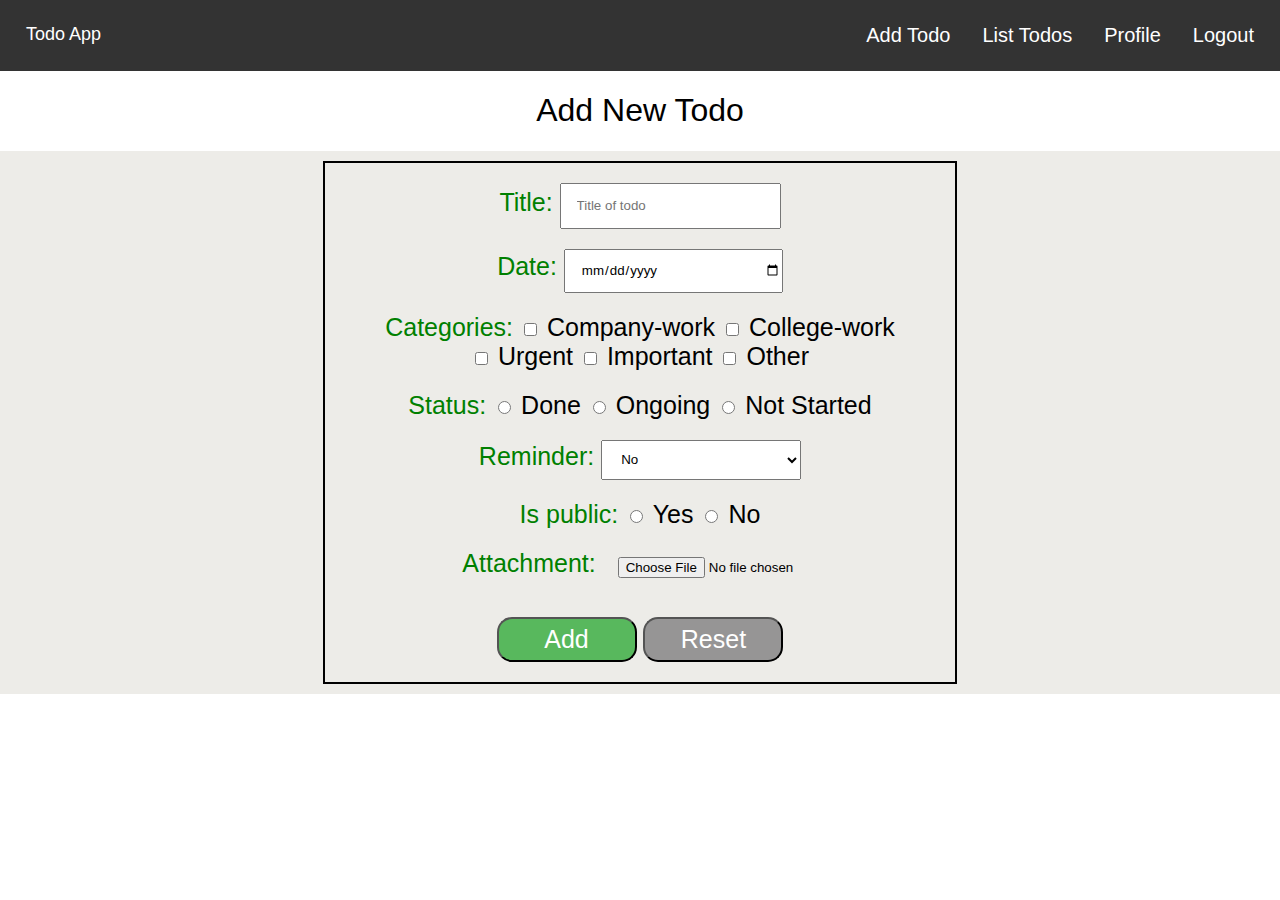
==== addTodo.html @ a4e82779 "view files functionality added, renaming project files" ====
<!DOCTYPE html>
<html>
<head>
	<title>Add Todo</title>		
	<link rel="stylesheet" type="text/css" href="css/style.css">
	<link rel="stylesheet" type="text/css" href="css/addTodo.css">
</head>
<body>
	<main class="container">
		<header>
			<div class="navbar">
				<ul>
				<label id="logo">Todo App</label>
				  <li><a id="logout" href="index.html">Logout</a></li>
				  <li><a href="profile.html">Profile</a></li>
				  <li><a href="todoList.html">List Todos</a></li>
				  <li><a href="addTodo.html">Add Todo</a></li>
				</ul>
			</div>
		</header>

		<div class="heading">
			<h1>Add New Todo</h1>
		</div>


		<section class="addtodo-container">
			
			<div class="form-container">
			<form class="addtodo-forms">
					<div id="error" class="error-msg"></div>
					<div class="form-group">
						<label class="main-label" for="title">Title: </label>
						<input class="form-filed" id="title" type="text" name="title" placeholder="Title of todo">
					</div>
					<div class="form-group">
						<label class="main-label" for="date">Date: </label>
						<input class="form-filed" id="date" type="date" name="date">
					</div>
					<div class="form-group">
						<label class="main-label"  for="categories">Categories: </label>
						<input type="checkbox" name="company-work" class="cat" id="company-work" value="Company-work">
						<lable for="company-work">Company-work</lable>
						<input type="checkbox" name="college-work" class="cat" id="college-work" value="College-work">
						<label for="college-work">College-work</label><br>
						<input type="checkbox" name="urgent" class="cat" id="urgent" value="Urgent">
						<label for="urgent">Urgent</label>
						<input type="checkbox" name="important" class="cat" id="important" value="Important">
						<label for="important">Important</label>
						<input type="checkbox" name="other" class="cat" id="other" value="Other">
						<label for="other">Other</label>
					</div>
				
				
				<div class="form-group">
					<label class="main-label" for="status">Status:</label>
					<input type="radio" name="status" id="mrkD" value="done">
					<label for="mrkD">Done</label>	
					<input type="radio" name="status" id="mrkO" value="ongoing">
					<label for="mrkO">Ongoing</label>
					<input type="radio" name="status" id="mrkN" value="not Started">
					<label for="mrkO">Not Started</label>	
				</div>
				<div class="form-group ">
					<label class="main-label" for="reminder">Reminder:</label>
					<select class="form-filed" name="reminder" id="reminder" onchange="showRemDate()">
						<option value="No"><lable for="No">No</lable></option>
						<option value="Yes" ><lable for="Yes" >Yes</lable></option>
					</select>
				</div>
				<div class="form-group" id="reminder-date">
					<label class="main-label" for="remD">Reminder Date:</label>
					<input class="form-filed" id="remD" type="date" name="remD" >
				</div>
				<div class="form-group">
					<label class="main-label">Is public:</label>
					<input id="isPublic" type="radio" name="ispublic" value="Yes">
					<lable for="Yes" >Yes</lable>
					<input id="isNotPublic" type="radio" name="ispublic" value="No">
					<label for="No" >No</label> 
				</div>
				<div class="form-group">
					<label class="main-label" for="attachment">Attachment:</label>
					<input class="form-filed" type="file" id="attachment" name="attachment">
				</div>
				<div class="form-group ">
					<input id="add"class="form-control add-btn" type="button" name="add" value="Add">
					<input class="form-control reset-btn" type="reset" name="reset" value="Reset">
				</div>

				</div>
			</form>
			</div>
		</section>
	</main>
	<script type="text/javascript" src="js/addTodo.js"></script>

</body>
</html>
---- css/style.css ----
body{
margin: 0px;
}
*{
	font-family: "Montserrat",sans-serif;
	font-weight: normal;
}
header{
	position: relative;
}

#logo{
	
 display: block;
 float: left;
 text-align: center;
 color: white;
 margin: 0 auto;
  padding: 14px 16px;
}
.navbar ul {

  list-style-type: none;
  margin: 0;
  padding: 10px;
  overflow: hidden;
  background-color: #333;
  font-size: 18px;
}

.navbar li {
  float: right;
}

.navbar li a {
  font-size: 20px;
  display: block;
  color: white;
  text-align: center;
  padding: 14px 16px;
  text-decoration: none;
}

.navbar li a:hover {
  background-color: #111;
}

.login-box{
	background-color: #edece8;
	border: 2px solid #807c7c;
	margin: 50px auto;
	width: 450px;
	padding: 20px;
	border: 2px solid #807c7c;
}
.login-img-container{
	text-align: center;
	margin: 0 auto;
}
.login-box h1{
text-align: center;

}
.login-box label{
	text-align: left;
	display: block;
	font-weight: bold;
}

.login-box input[type=text],.login-box input[type=password],.login-box textarea {
  width: 100%;
  padding: 12px 20px;
  margin: 8px 0px;
  border: 1px solid #ccc;
  box-sizing: border-box;
}

#login-btn{
display: block;
margin:  0 auto;
width: 100%;
margin-top: 20px;
background-color:#58b85d;
color: #fff;
font-size: 20px;
padding: 10px;
border-style: none;
border-radius: 10px;
}

.login-box p{
	text-align: center;
}
---- css/addTodo.css ----
.container{
	
	margin: 0;
	padding: 0;
}

.addtodo-container{

	background-color: #edece8;
	text-align: center;
	
	padding: 10px;

}
.heading{
	text-align: center;

}
.error-msg{
	color: red;
	font-size: 20px;
	display: none;
}
.form-group{
	font-size: 25px;
	margin:20px auto; 	 
}
.form-filed{
	padding-left: 15px;
	height: 40px;
    width: 200px;

}

label{

}
.form-container{
	border: 2px solid;
	width: 50%;
	margin: 0 auto;
}
.main-label{
	font-size: 25px;
	color: green;

}

.form-control{
	font-size: 25px;
	border-radius: 15px; 
	height: 45px;
	width: 140px;
	color: white;
	
	outline: none;
}	
#reminder-date{
	display: none;
}
.add-btn{
	background-color:#58b85d;
}
.add-btn:hover{
	color:#58b85d;
	background-color:  white;
}
.reset-btn{
	background-color: #969595;
	
}
.reset-btn:hover{
	color:#58b85d;
	background-color:  white;
}
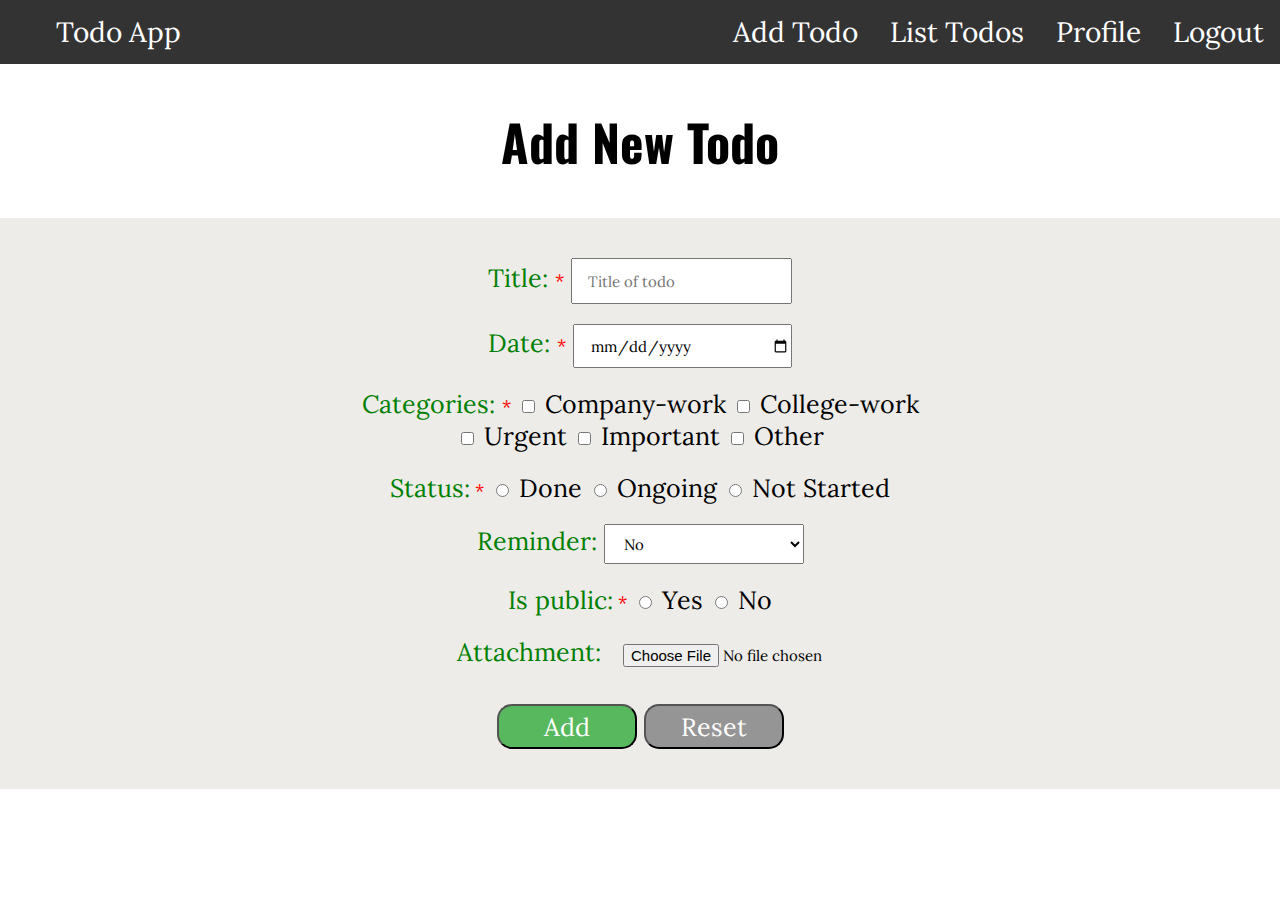
==== commit 414502b6: "UI modified" ====
--- a/addTodo.html
+++ b/addTodo.html
@@ -19,8 +19,8 @@
 			</div>
 		</header>
 
-		<div class="heading">
-			<h1>Add New Todo</h1>
+		<div >
+			<h1 class="heading">Add New Todo</h1>
 		</div>
 
 
@@ -29,16 +29,16 @@
 			<div class="form-container">
 			<form class="addtodo-forms">
 					<div id="error" class="error-msg"></div>
-					<div class="form-group">
-						<label class="main-label" for="title">Title: </label>
+					<div class="form-group ">
+						<label class="main-label required" for="title">Title: </label>
 						<input class="form-filed" id="title" type="text" name="title" placeholder="Title of todo">
 					</div>
 					<div class="form-group">
-						<label class="main-label" for="date">Date: </label>
+						<label class="main-label required" for="date">Date: </label>
 						<input class="form-filed" id="date" type="date" name="date">
 					</div>
 					<div class="form-group">
-						<label class="main-label"  for="categories">Categories: </label>
+						<label class="main-label required"  for="categories">Categories: </label>
 						<input type="checkbox" name="company-work" class="cat" id="company-work" value="Company-work">
 						<lable for="company-work">Company-work</lable>
 						<input type="checkbox" name="college-work" class="cat" id="college-work" value="College-work">
@@ -53,7 +53,7 @@
 				
 				
 				<div class="form-group">
-					<label class="main-label" for="status">Status:</label>
+					<label class="main-label required" for="status">Status:</label>
 					<input type="radio" name="status" id="mrkD" value="done">
 					<label for="mrkD">Done</label>	
 					<input type="radio" name="status" id="mrkO" value="ongoing">
@@ -61,7 +61,7 @@
 					<input type="radio" name="status" id="mrkN" value="not Started">
 					<label for="mrkO">Not Started</label>	
 				</div>
-				<div class="form-group ">
+				<div class="form-group">
 					<label class="main-label" for="reminder">Reminder:</label>
 					<select class="form-filed" name="reminder" id="reminder" onchange="showRemDate()">
 						<option value="No"><lable for="No">No</lable></option>
@@ -69,11 +69,11 @@
 					</select>
 				</div>
 				<div class="form-group" id="reminder-date">
-					<label class="main-label" for="remD">Reminder Date:</label>
+					<label class="main-label required" for="remD">Reminder Date:</label>
 					<input class="form-filed" id="remD" type="date" name="remD" >
 				</div>
 				<div class="form-group">
-					<label class="main-label">Is public:</label>
+					<label class="main-label required">Is public:</label>
 					<input id="isPublic" type="radio" name="ispublic" value="Yes">
 					<lable for="Yes" >Yes</lable>
 					<input id="isNotPublic" type="radio" name="ispublic" value="No">
--- a/css/style.css
+++ b/css/style.css
@@ -1,10 +1,18 @@
+/*
+@import url('https://fonts.googleapis.com/css2?family=Lora:ital,wght@1,600&display=swap');
+@import url('https://fonts.googleapis.com/css2?family=Oswald:wght@600&display=swap')*/
+@import url('https://fonts.googleapis.com/css2?family=Oswald:wght@600&family=Poppins&family=Lora:ital,wght@1,600&display=swap');
+
+@import url('https://fonts.googleapis.com/css2?family=Frank+Ruhl+Libre:wght@700&display=swap');
+
+
 body{
 margin: 0px;
 }
 *{
-	font-family: "Montserrat",sans-serif;
-	font-weight: normal;
-}
+	font-family: "Lora",sans-serif;
+/*	font-weight: normal;
+*/}
 header{
 	position: relative;
 }
@@ -22,10 +30,9 @@
 
   list-style-type: none;
   margin: 0;
-  padding: 10px;
   overflow: hidden;
   background-color: #333;
-  font-size: 18px;
+  font-size: 28px;
 }
 
 .navbar li {
@@ -33,7 +40,6 @@
 }
 
 .navbar li a {
-  font-size: 20px;
   display: block;
   color: white;
   text-align: center;
@@ -42,8 +48,19 @@
 }
 
 .navbar li a:hover {
-  background-color: #111;
+  background-color: #edece8;
+  color: #333;
 }
+
+
+.heading{
+  margin: 40px 0px;
+  font-size: 50px;
+  text-align: center;
+  font-family: "Oswald",sans-serif;
+
+}
+
 
 .login-box{
 	background-color: #edece8;
@@ -59,6 +76,7 @@
 }
 .login-box h1{
 text-align: center;
+font-family: "Oswald",sans-serif;
 
 }
 .login-box label{
@@ -74,6 +92,17 @@
   border: 1px solid #ccc;
   box-sizing: border-box;
 }
+/*.required
+{
+    color: red;
+}*/
+.required:after { 
+  content:" *"; 
+color:red;
+font-size: 18px;
+
+}
+
 
 #login-btn{
 display: block;
--- a/css/addTodo.css
+++ b/css/addTodo.css
@@ -1,4 +1,3 @@
-
 
 .container{
 	
@@ -10,14 +9,10 @@
 
 	background-color: #edece8;
 	text-align: center;
-	
 	padding: 10px;
 
 }
-.heading{
-	text-align: center;
 
-}
 .error-msg{
 	color: red;
 	font-size: 20px;
@@ -31,6 +26,7 @@
 	padding-left: 15px;
 	height: 40px;
     width: 200px;
+    font-size: 15px;
 
 }
 
@@ -38,9 +34,10 @@
 
 }
 .form-container{
-	border: 2px solid;
+	/*border: 2px solid;*/
 	width: 50%;
 	margin: 0 auto;
+	padding: 10px;
 }
 .main-label{
 	font-size: 25px;
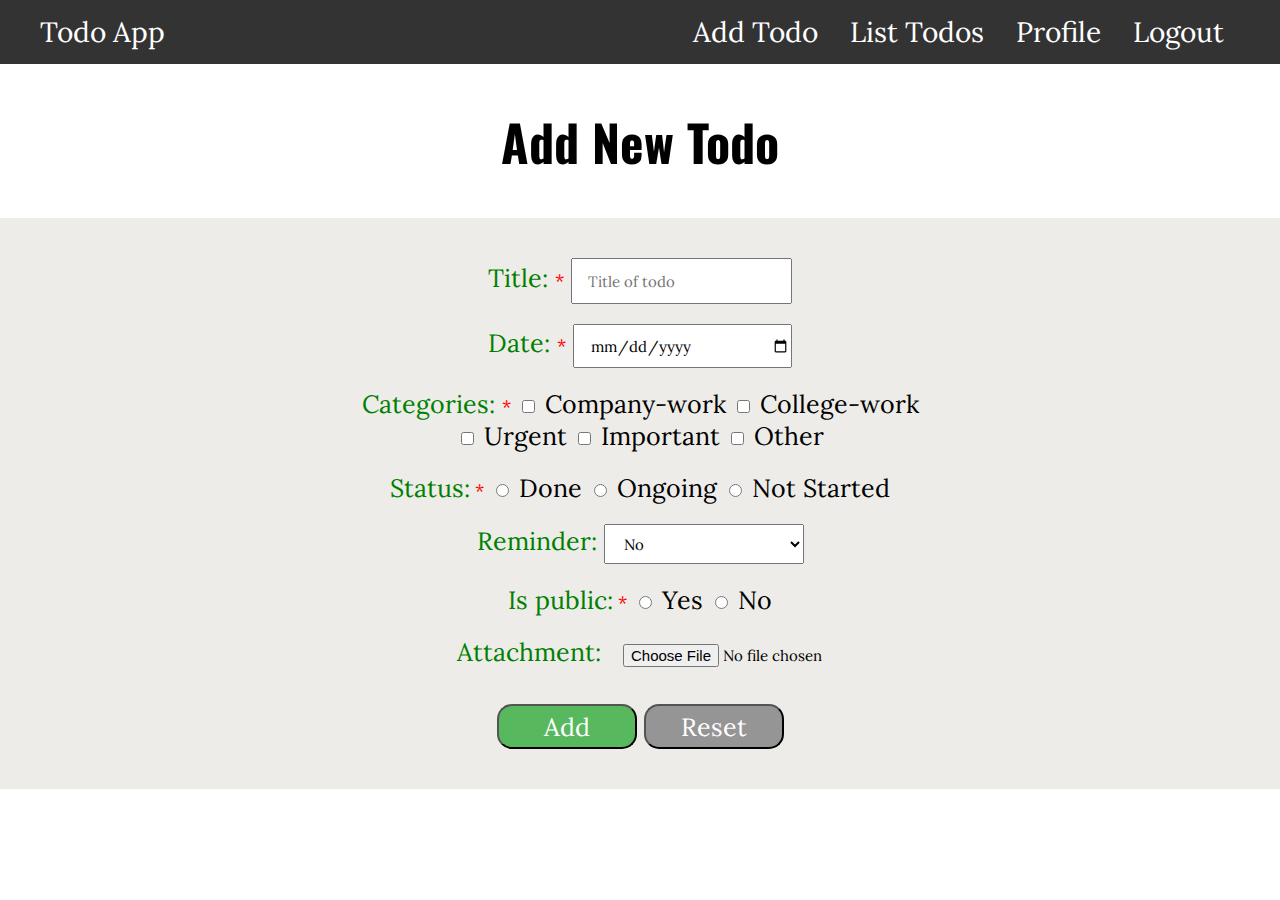
==== commit b9fe9c0a: "notification feature implemented" ====
--- a/addTodo.html
+++ b/addTodo.html
@@ -27,7 +27,7 @@
 		<section class="addtodo-container">
 			
 			<div class="form-container">
-			<form class="addtodo-forms">
+			<form  class="addtodo-forms">
 					<div id="error" class="error-msg"></div>
 					<div class="form-group ">
 						<label class="main-label required" for="title">Title: </label>
--- a/css/style.css
+++ b/css/style.css
@@ -24,7 +24,7 @@
  text-align: center;
  color: white;
  margin: 0 auto;
-  padding: 14px 16px;
+     padding-top: 14px;
 }
 .navbar ul {
 
@@ -33,6 +33,7 @@
   overflow: hidden;
   background-color: #333;
   font-size: 28px;
+      padding: 0px 40px;
 }
 
 .navbar li {
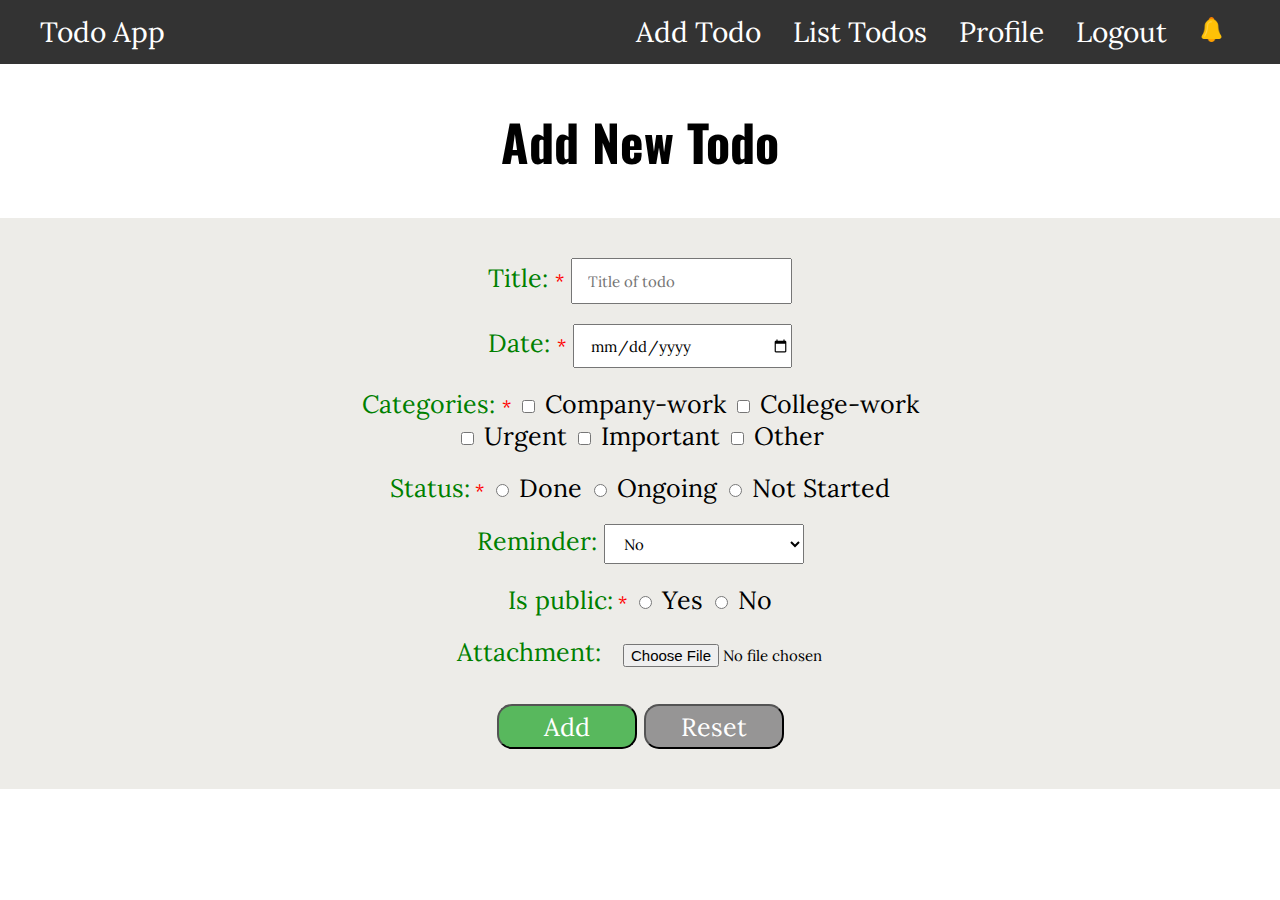
==== commit 98751af1: "logout feature updated" ====
--- a/addTodo.html
+++ b/addTodo.html
@@ -11,6 +11,10 @@
 			<div class="navbar">
 				<ul>
 				<label id="logo">Todo App</label>
+				<li><div class="notification">
+				  		<a href="notifications.html"><img id="bell" src="img/bell1.png"><span id="noti"></span> </a>
+				  		</div>
+				  </li>
 				  <li><a id="logout" href="index.html">Logout</a></li>
 				  <li><a href="profile.html">Profile</a></li>
 				  <li><a href="todoList.html">List Todos</a></li>
@@ -94,6 +98,7 @@
 		</section>
 	</main>
 	<script type="text/javascript" src="js/addTodo.js"></script>
+	<script type="text/javascript" src="js/notification.js"></script>
 
 </body>
 </html>--- a/css/style.css
+++ b/css/style.css
@@ -52,7 +52,26 @@
   background-color: #edece8;
   color: #333;
 }
-
+.notification{
+  display: inline-block;
+  position: relative;
+}
+#bell{
+   
+/*  display:none;
+*/  height: 25px;
+overflow: hidden;
+margin: 0px;
+padding: 0px;
+}
+#noti{
+    color: red;
+    vertical-align: top;
+    position: absolute;
+    top: 7px;
+    left: 36px;
+    font-size: 20px;
+}
 
 .heading{
   margin: 40px 0px;
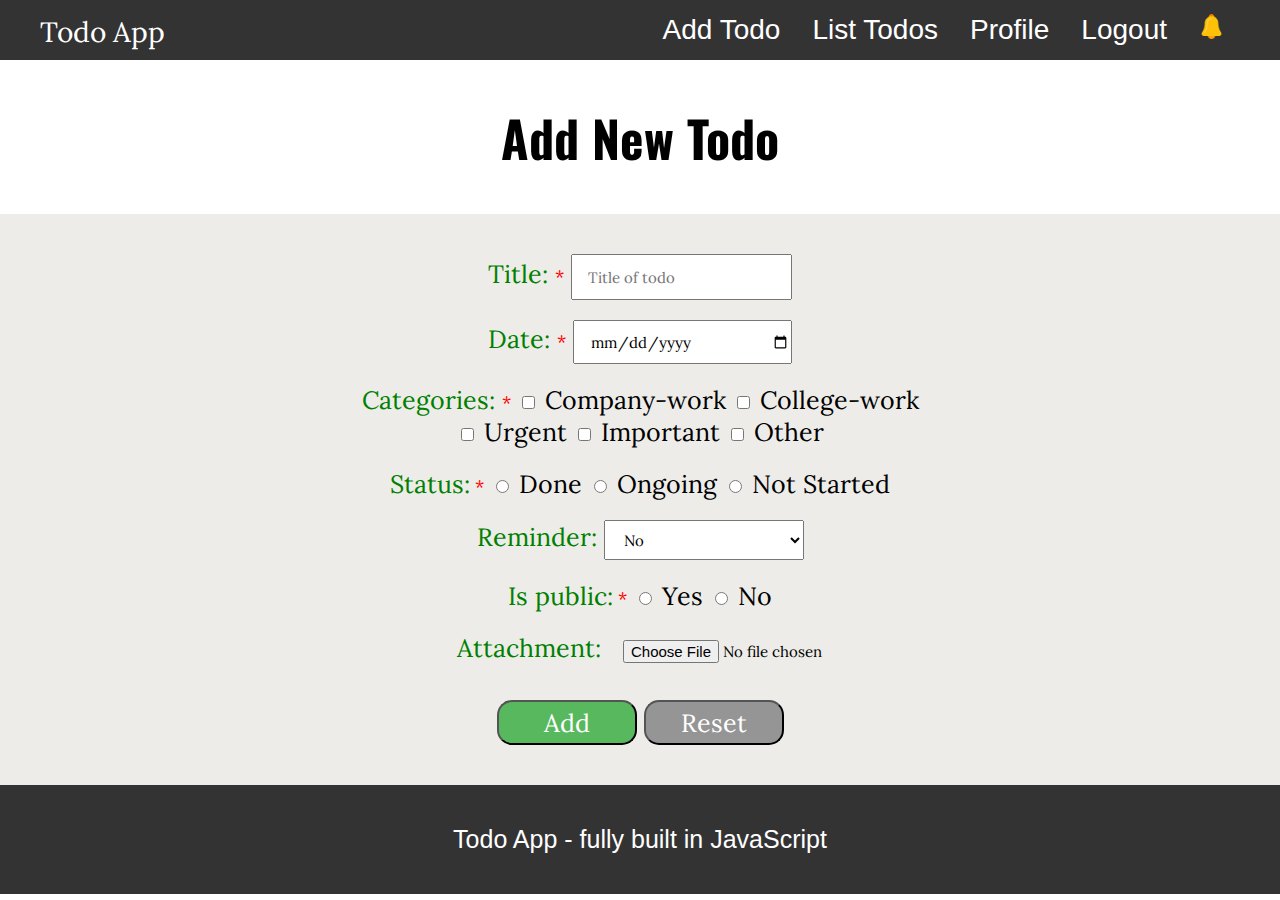
==== commit 4d373c8e: "footer added" ====
--- a/addTodo.html
+++ b/addTodo.html
@@ -15,7 +15,7 @@
 				  		<a href="notifications.html"><img id="bell" src="img/bell1.png"><span id="noti"></span> </a>
 				  		</div>
 				  </li>
-				  <li><a id="logout" href="index.html">Logout</a></li>
+				  <li><a id="logout" >Logout</a></li>
 				  <li><a href="profile.html">Profile</a></li>
 				  <li><a href="todoList.html">List Todos</a></li>
 				  <li><a href="addTodo.html">Add Todo</a></li>
@@ -85,7 +85,7 @@
 				</div>
 				<div class="form-group">
 					<label class="main-label" for="attachment">Attachment:</label>
-					<input class="form-filed" type="file" id="attachment" name="attachment">
+					<input class="form-filed" type="file" id="attachment" name="attachment"  accept="application/pdf,image/*">
 				</div>
 				<div class="form-group ">
 					<input id="add"class="form-control add-btn" type="button" name="add" value="Add">
@@ -97,6 +97,11 @@
 			</div>
 		</section>
 	</main>
+	<footer>
+			<div class="footer">
+				Todo App - fully built in JavaScript
+			</div>
+		</footer>
 	<script type="text/javascript" src="js/addTodo.js"></script>
 	<script type="text/javascript" src="js/notification.js"></script>
 
--- a/css/style.css
+++ b/css/style.css
@@ -1,7 +1,7 @@
 /*
 @import url('https://fonts.googleapis.com/css2?family=Lora:ital,wght@1,600&display=swap');
 @import url('https://fonts.googleapis.com/css2?family=Oswald:wght@600&display=swap')*/
-@import url('https://fonts.googleapis.com/css2?family=Oswald:wght@600&family=Poppins&family=Lora:ital,wght@1,600&display=swap');
+@import url('https://fonts.googleapis.com/css2?family=Oswald:wght@600&family=Poppins&family=Lora:ital,wght@1,400&display=swap');
 
 @import url('https://fonts.googleapis.com/css2?family=Frank+Ruhl+Libre:wght@700&display=swap');
 
@@ -24,23 +24,29 @@
  text-align: center;
  color: white;
  margin: 0 auto;
-     padding-top: 14px;
+ padding-top: 14px;
+}
+.navbar{
+  background-color: #333;
+
+
 }
 .navbar ul {
 
   list-style-type: none;
   margin: 0;
   overflow: hidden;
-  background-color: #333;
   font-size: 28px;
-      padding: 0px 40px;
+  padding: 0px 40px;
 }
 
 .navbar li {
+
   float: right;
 }
 
 .navbar li a {
+  font-family: "Frank+Ruhl+Libre",sans-serif;
   display: block;
   color: white;
   text-align: center;
@@ -59,7 +65,8 @@
 #bell{
    
 /*  display:none;
-*/  height: 25px;
+*/  
+height: 25px;
 overflow: hidden;
 margin: 0px;
 padding: 0px;
@@ -71,6 +78,18 @@
     top: 7px;
     left: 36px;
     font-size: 20px;
+}
+
+.footer{
+  padding: 0px 40px;
+  background-color: #333;
+  color: white;
+  font-size: 25px;
+ 
+  padding:40px 40px;
+  text-align: center;
+  box-sizing: border-box;
+  font-family: "Frank+Ruhl+Libre",sans-serif;
 }
 
 .heading{
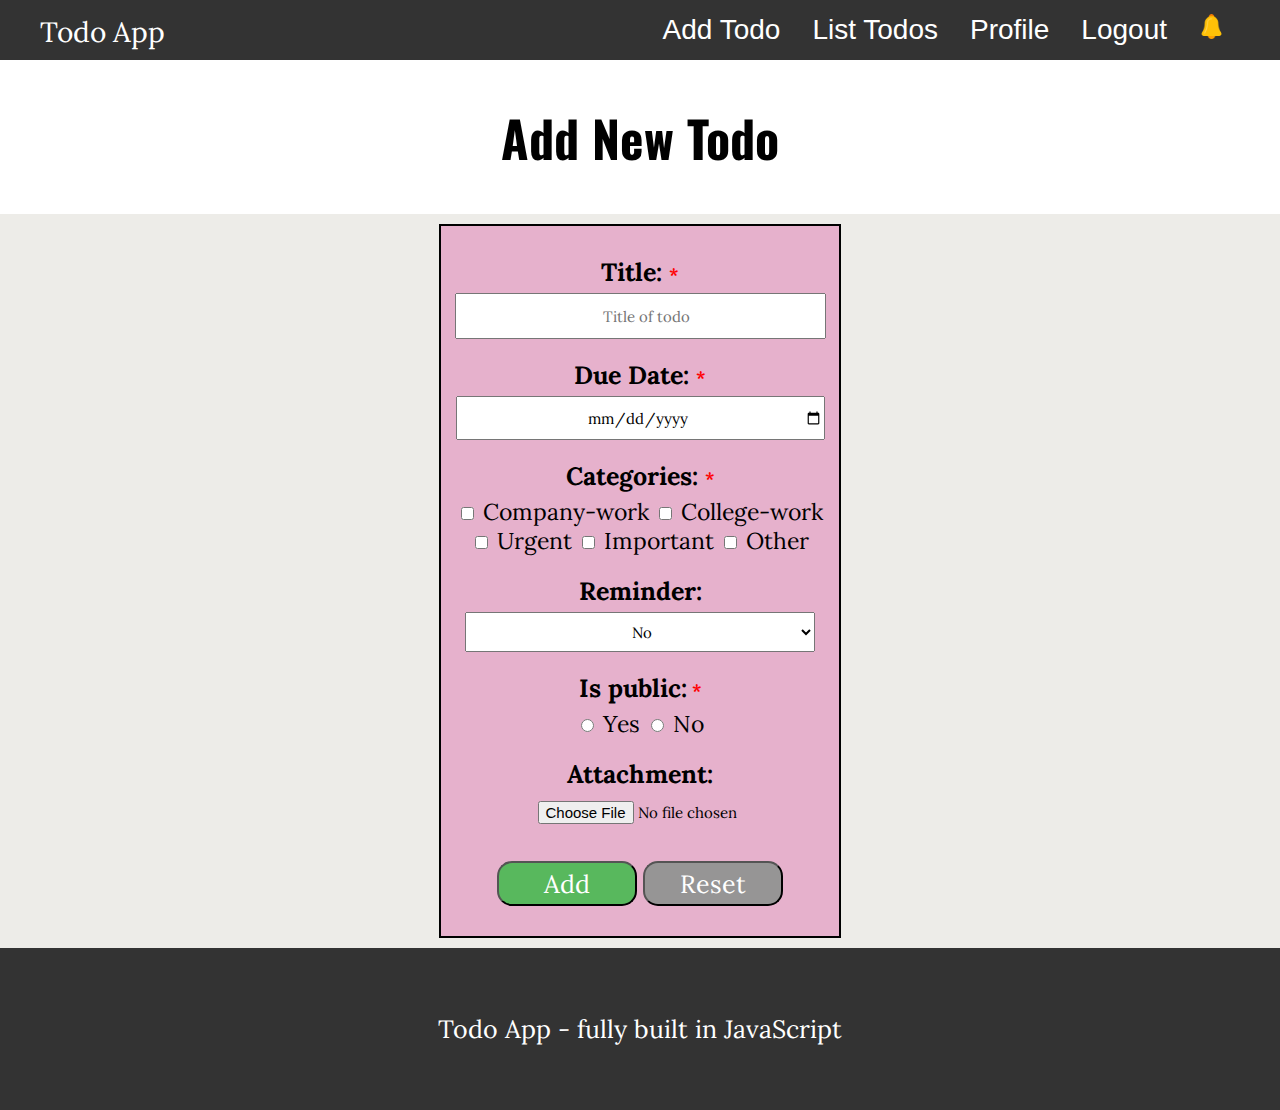
==== commit 9494afb4: "filter by status, removerd unused code, update UI" ====
--- a/addTodo.html
+++ b/addTodo.html
@@ -13,7 +13,7 @@
 				<label id="logo">Todo App</label>
 				<li><div class="notification">
 				  		<a href="notifications.html"><img id="bell" src="img/bell1.png"><span id="noti"></span> </a>
-				  		</div>
+				  	</div>
 				  </li>
 				  <li><a id="logout" >Logout</a></li>
 				  <li><a href="profile.html">Profile</a></li>
@@ -27,54 +27,43 @@
 			<h1 class="heading">Add New Todo</h1>
 		</div>
 
-
 		<section class="addtodo-container">
 			
 			<div class="form-container">
-			<form  class="addtodo-forms">
-					<div id="error" class="error-msg"></div>
-					<div class="form-group ">
-						<label class="main-label required" for="title">Title: </label>
-						<input class="form-filed" id="title" type="text" name="title" placeholder="Title of todo">
-					</div>
-					<div class="form-group">
-						<label class="main-label required" for="date">Date: </label>
-						<input class="form-filed" id="date" type="date" name="date">
-					</div>
-					<div class="form-group">
-						<label class="main-label required"  for="categories">Categories: </label>
-						<input type="checkbox" name="company-work" class="cat" id="company-work" value="Company-work">
-						<lable for="company-work">Company-work</lable>
-						<input type="checkbox" name="college-work" class="cat" id="college-work" value="College-work">
-						<label for="college-work">College-work</label><br>
-						<input type="checkbox" name="urgent" class="cat" id="urgent" value="Urgent">
-						<label for="urgent">Urgent</label>
-						<input type="checkbox" name="important" class="cat" id="important" value="Important">
-						<label for="important">Important</label>
-						<input type="checkbox" name="other" class="cat" id="other" value="Other">
-						<label for="other">Other</label>
-					</div>
-				
+			<form  id="addtodo-form" class="addtodo-forms">
+				<div id="error" class="error-msg"></div>
+				<div class="form-group ">
+					<label class="main-label required" for="title">Title: </label>
+					<input class="form-field" id="title" type="text" name="title" placeholder="Title of todo">
+				</div>
+				<div class="form-group">
+					<label class="main-label required" for="date">Due Date: </label>
+					<input class="form-field" id="date" type="date" name="date">
+				</div>
+				<div class="form-group">
+					<label class="main-label required"  for="categories">Categories: </label>
+					<input type="checkbox" name="company-work" class="cat" id="company-work" value="Company-work">
+					<lable for="company-work">Company-work</lable>
+					<input type="checkbox" name="college-work" class="cat" id="college-work" value="College-work">
+					<label for="college-work">College-work</label><br>
+					<input type="checkbox" name="urgent" class="cat" id="urgent" value="Urgent">
+					<label for="urgent">Urgent</label>
+					<input type="checkbox" name="important" class="cat" id="important" value="Important">
+					<label for="important">Important</label>
+					<input type="checkbox" name="other" class="cat" id="other" value="Other">
+					<label for="other">Other</label>
+				</div>
 				
 				<div class="form-group">
-					<label class="main-label required" for="status">Status:</label>
-					<input type="radio" name="status" id="mrkD" value="done">
-					<label for="mrkD">Done</label>	
-					<input type="radio" name="status" id="mrkO" value="ongoing">
-					<label for="mrkO">Ongoing</label>
-					<input type="radio" name="status" id="mrkN" value="not Started">
-					<label for="mrkO">Not Started</label>	
-				</div>
-				<div class="form-group">
 					<label class="main-label" for="reminder">Reminder:</label>
-					<select class="form-filed" name="reminder" id="reminder" onchange="showRemDate()">
+					<select class="form-field" name="reminder" id="reminder" onchange="showRemDateInputField()">
 						<option value="No"><lable for="No">No</lable></option>
 						<option value="Yes" ><lable for="Yes" >Yes</lable></option>
 					</select>
 				</div>
 				<div class="form-group" id="reminder-date">
 					<label class="main-label required" for="remD">Reminder Date:</label>
-					<input class="form-filed" id="remD" type="date" name="remD" >
+					<input class="form-field" id="remD" type="date" name="remD" >
 				</div>
 				<div class="form-group">
 					<label class="main-label required">Is public:</label>
@@ -85,7 +74,7 @@
 				</div>
 				<div class="form-group">
 					<label class="main-label" for="attachment">Attachment:</label>
-					<input class="form-filed" type="file" id="attachment" name="attachment"  accept="application/pdf,image/*">
+					<input class="form-field" type="file" id="attachment" name="attachment"  accept="application/pdf,image/*">
 				</div>
 				<div class="form-group ">
 					<input id="add"class="form-control add-btn" type="button" name="add" value="Add">
@@ -98,10 +87,10 @@
 		</section>
 	</main>
 	<footer>
-			<div class="footer">
-				Todo App - fully built in JavaScript
-			</div>
-		</footer>
+		<div class="footer">
+			<p>Todo App - fully built in JavaScript</p>
+		</div>
+	</footer>
 	<script type="text/javascript" src="js/addTodo.js"></script>
 	<script type="text/javascript" src="js/notification.js"></script>
 
--- a/css/style.css
+++ b/css/style.css
@@ -62,6 +62,7 @@
   display: inline-block;
   position: relative;
 }
+
 #bell{
    
 /*  display:none;
--- a/css/addTodo.css
+++ b/css/addTodo.css
@@ -19,14 +19,15 @@
 	display: none;
 }
 .form-group{
-	font-size: 25px;
+	font-size: 23px;
 	margin:20px auto; 	 
 }
-.form-filed{
+.form-field{
 	padding-left: 15px;
 	height: 40px;
-    width: 200px;
+    width: 350px;
     font-size: 15px;
+    text-align: center;
 
 }
 
@@ -34,14 +35,19 @@
 
 }
 .form-container{
-	/*border: 2px solid;*/
-	width: 50%;
+	border: 2px solid;
+	width: 30%;
 	margin: 0 auto;
 	padding: 10px;
+	text-align: center;
+	background-color: #e6b1cc;
 }
 .main-label{
 	font-size: 25px;
-	color: green;
+	color: black;
+	display: block;
+	font-weight: bold;
+	margin-bottom: 5px;
 
 }
 
@@ -71,4 +77,11 @@
 .reset-btn:hover{
 	color:#58b85d;
 	background-color:  white;
+}
+
+#attachment{
+	width: 220px;
+}
+#reminder{
+	text-align: center;
 }